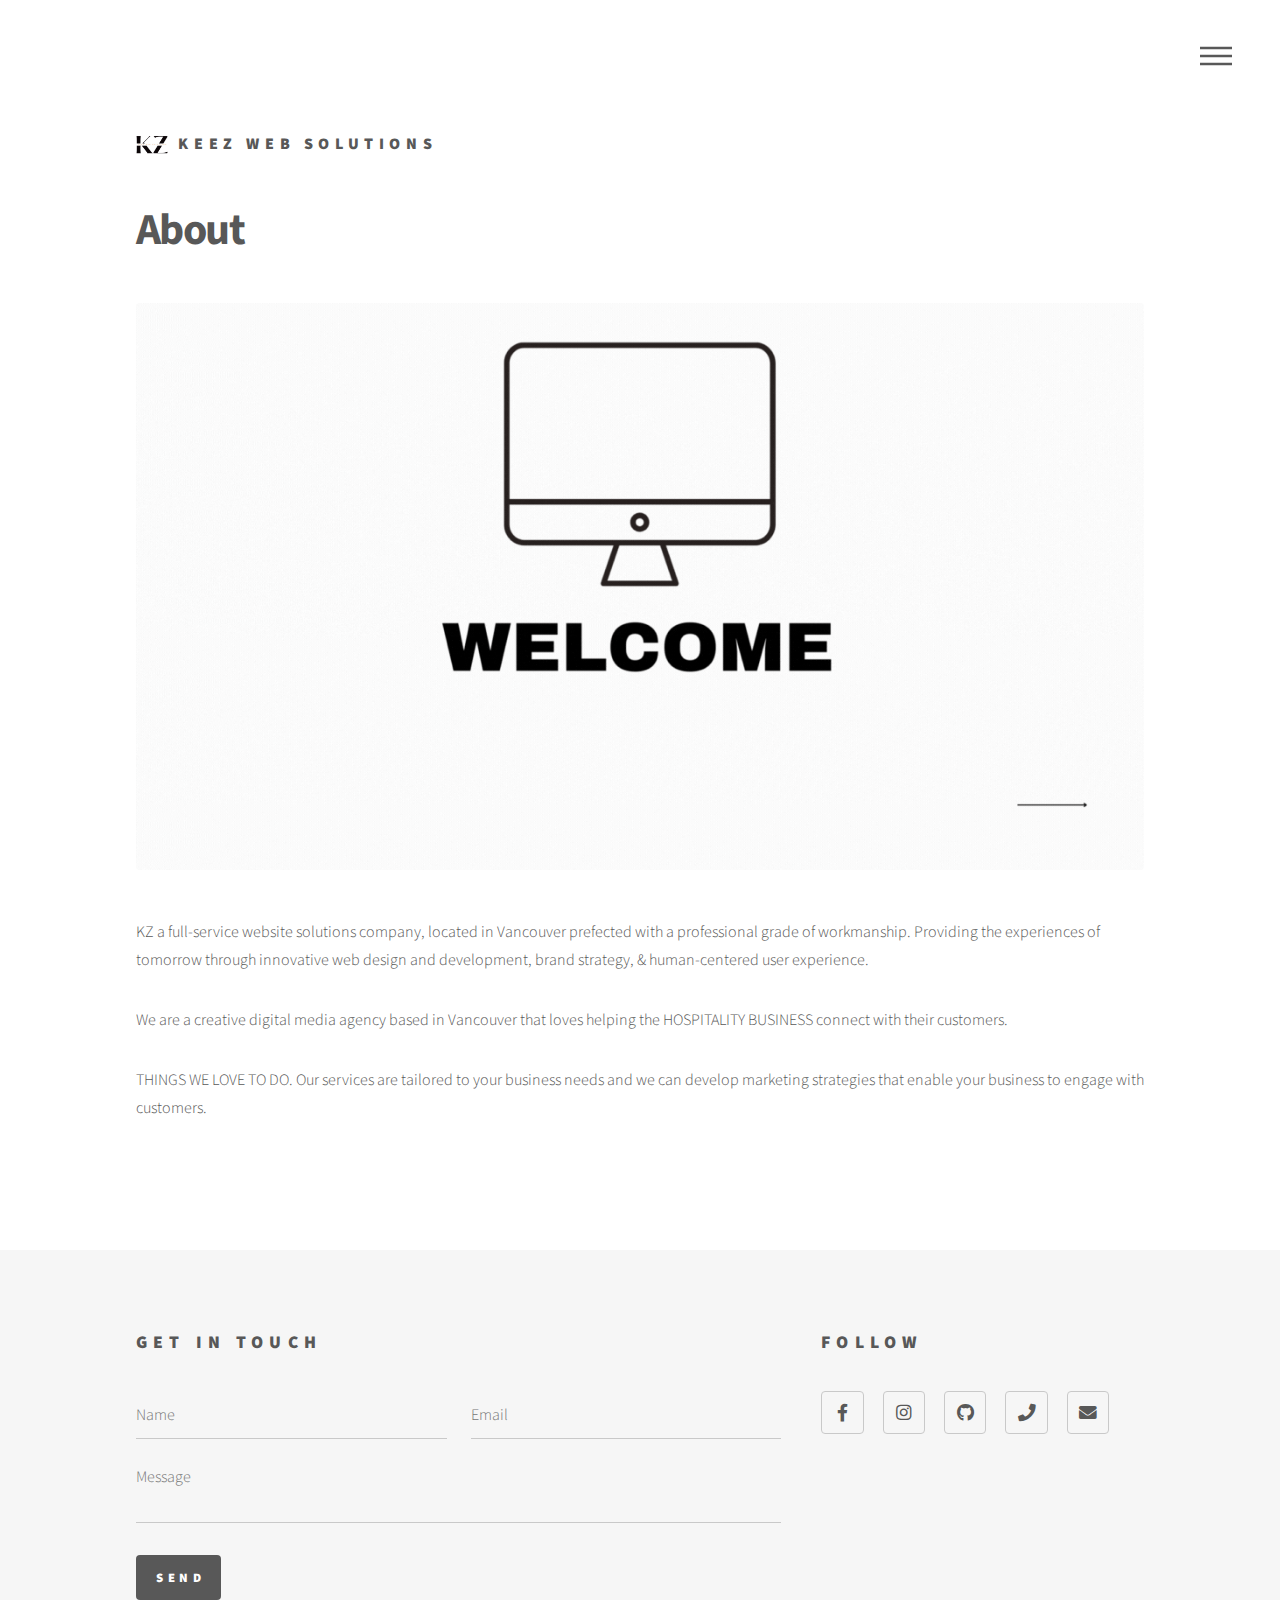
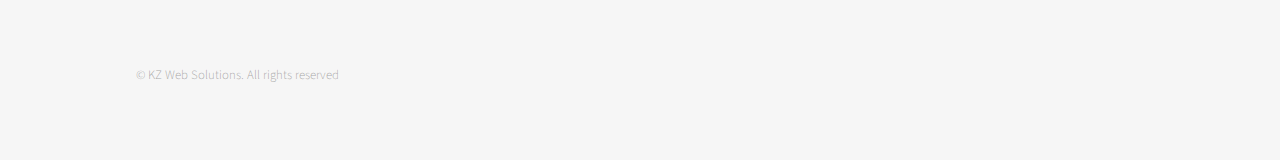
==== about.html @ 6b9900cf "Add files via upload" ====
<!DOCTYPE HTML>

<html>
	<head>
		<title>Keez Web Solutions - Design - Development - Deployment</title>
		<meta charset="utf-8" />
		<meta name="viewport" content="width=device-width, initial-scale=1, user-scalable=no" />
		<link rel="stylesheet" href="assets/css/main.css" />
		<noscript><link rel="stylesheet" href="assets/css/noscript.css" /></noscript>
	</head>
	<body class="is-preload">
		<!-- Wrapper -->
			<div id="wrapper">

				<!-- Header -->
					<header id="header">
						<div class="inner">

							<!-- Logo -->
								<a href="index.html" class="logo">
									<span class="symbol"><img src="images/KZ.jpg" alt="" /></span><span class="title">Keez Web Solutions</span>
								</a>

							<!-- Nav -->
								<nav>
									<ul>
										<li><a href="#menu">Menu</a></li>
									</ul>
								</nav>

						</div>
					</header>

				<!-- Menu -->
					<nav id="menu">
						<h2>Menu</h2>
						<ul>
							<li><a href="index.html">Home</a></li>
							<li><a href="about.html">About</a></li>
							<li><a href="index.html#clients">Clients</a></li>
							<li><a href="index.html#contact">Contact</a></li>

						</ul>
					</nav>

				<!-- Main -->
					<div id="main">
						<div class="inner">
							<h1>About</h1>
							<span class="image main"><img src="images/TRANSFORM BRANDS THROUGH INSPIRATION . (4).gif" alt="" /></span>
							<p>KZ a full-service website solutions company, located in Vancouver prefected with a professional grade of workmanship. Providing the experiences of tomorrow through innovative web design and development, brand strategy, & human-centered user experience.</p>
							<p>We are a creative digital media agency
								based in Vancouver that loves helping the
								HOSPITALITY BUSINESS connect with their 
								customers.</p>
							<p>THINGS WE LOVE TO DO.
								Our services are tailored to your
								 business needs and we can develop
								 marketing strategies that enable your
								 business to engage with customers.</p>
						</div>
					</div>

				<!-- Footer -->
				<footer id="footer">
					<div class="inner" id="contact">
						<section>
							<h2>Get in touch</h2>
							<form method="post" action="https://docs.google.com/forms/u/0/d/e/1FAIpQLSeopveMSVhzy7ikn6AeLQ-okFut-b_gYW0kbcV8LjBnE6NpBA/formResponse">
								<div class="fields">
									<div class="field half">
										<input type="text" name="entry.2005620554" id="name" placeholder="Name" />
									</div>
									<div class="field half">
										<input type="email" name="entry.1045781291" id="email" placeholder="Email" />
									</div>
									<div class="field">
										<textarea name="entry.839337160" id="message" placeholder="Message"></textarea>
									</div>
								</div>
								<ul class="actions">
									<li><input type="submit" value="Send" class="primary" /></li>
								</ul>
							</form>
						</section>
						<section>
							<h2>Follow</h2>
							<ul class="icons">
								<li><a href="https://www.facebook.com/people/Sukh-Grewal/pfbid0L5yATkcYiF75KtztSZtJvfvnkN5ciU9rD6gm52zHw4rJ2NCRoNp11KwpKLNY6TT6l/" class="icon brands style2 fa-facebook-f"><span class="label">Facebook</span></a></li>
								<li><a href="https://www.instagram.com/keezwebdev/" class="icon brands style2 fa-instagram"><span class="label">Instagram</span></a></li>
								<li><a href="https://github.com/sukhraj123" class="icon brands style2 fa-github"><span class="label">GitHub</span></a></li>
								<li><a href="tel:6044454042" class="icon solid style2 fa-phone"><span class="label">Phone</span></a></li>
								<li><a href="mailto:nolimit.grewal@gmail.com" class="icon solid style2 fa-envelope"><span class="label">Email</span></a></li>
							</ul>
						</section>
						<ul class="copyright">
							<li>&copy; KZ Web Solutions. All rights reserved</li>
						</ul>
					</div>
				</footer>

			</div>

		<!-- Scripts -->
			<script src="assets/js/jquery.min.js"></script>
			<script src="assets/js/browser.min.js"></script>
			<script src="assets/js/breakpoints.min.js"></script>
			<script src="assets/js/util.js"></script>
			<script src="assets/js/main.js"></script>

	</body>
</html>
---- assets/css/main.css ----
@import url(fontawesome-all.min.css);
@import url("https://fonts.googleapis.com/css?family=Source+Sans+Pro:300,700,900");

/*
	Phantom by HTML5 UP
	html5up.net | @ajlkn
	Free for personal and commercial use under the CCA 3.0 license (html5up.net/license)
*/

html, body, div, span, applet, object,
iframe, h1, h2, h3, h4, h5, h6, p, blockquote,
pre, a, abbr, acronym, address, big, cite,
code, del, dfn, em, img, ins, kbd, q, s, samp,
small, strike, strong, sub, sup, tt, var, b,
u, i, center, dl, dt, dd, ol, ul, li, fieldset,
form, label, legend, table, caption, tbody,
tfoot, thead, tr, th, td, article, aside,
canvas, details, embed, figure, figcaption,
footer, header, hgroup, menu, nav, output, ruby,
section, summary, time, mark, audio, video {
	margin: 0;
	padding: 0;
	border: 0;
	font-size: 100%;
	font: inherit;
	vertical-align: baseline;}

article, aside, details, figcaption, figure,
footer, header, hgroup, menu, nav, section {
	display: block;}

body {
	line-height: 1;
}

ol, ul {
	list-style: none;
}

blockquote, q {
	quotes: none;
}

	blockquote:before, blockquote:after, q:before, q:after {
		content: '';
		content: none;
	}

table {
	border-collapse: collapse;
	border-spacing: 0;
}

body {
	-webkit-text-size-adjust: none;
}

mark {
	background-color: transparent;
	color: inherit;
}

input::-moz-focus-inner {
	border: 0;
	padding: 0;
}

input, select, textarea {
	-moz-appearance: none;
	-webkit-appearance: none;
	-ms-appearance: none;
	appearance: none;
}

/* Basic */

	@-ms-viewport {
		width: device-width;
	}

	body {
		-ms-overflow-style: scrollbar;
	}

	@media screen and (max-width: 480px) {

		html, body {
			min-width: 320px;
		}

	}

	html {
		box-sizing: border-box;
	}

	*, *:before, *:after {
		box-sizing: inherit;
	}

	body {
		background: #ffffff;
	}

		body.is-preload *, body.is-preload *:before, body.is-preload *:after {
			-moz-animation: none !important;
			-webkit-animation: none !important;
			-ms-animation: none !important;
			animation: none !important;
			-moz-transition: none !important;
			-webkit-transition: none !important;
			-ms-transition: none !important;
			transition: none !important;
		}

/* Type */

	body, input, select, textarea {
		color: #585858;
		font-family: "Source Sans Pro", Helvetica, sans-serif;
		font-size: 16pt;
		font-weight: 300;
		line-height: 1.75;
	}

		@media screen and (max-width: 1680px) {

			body, input, select, textarea {
				font-size: 14pt;
			}

		}

		@media screen and (max-width: 1280px) {

			body, input, select, textarea {
				font-size: 12pt;
			}

		}

	a {
		-moz-transition: border-bottom-color 0.2s ease, color 0.2s ease;
		-webkit-transition: border-bottom-color 0.2s ease, color 0.2s ease;
		-ms-transition: border-bottom-color 0.2s ease, color 0.2s ease;
		transition: border-bottom-color 0.2s ease, color 0.2s ease;
		text-decoration: none;
		color: #585858;
		border-bottom: dotted 1px rgba(88, 88, 88, 0.5);
	}

		a:hover {
			border-bottom-color: transparent;
			color: #f2849e !important;
		}

	strong, b {
		font-weight: 900;
	}

	em, i {
		font-style: italic;
	}

	p {
		margin: 0 0 2em 0;
	}

	h1 {
		font-size: 2.75em;
		font-weight: 700;
		line-height: 1.3;
		margin: 0 0 1em 0;
		letter-spacing: -0.035em;
	}

		h1 a {
			color: inherit;
		}

		@media screen and (max-width: 736px) {

			h1 {
				font-size: 2em;
				margin: 0 0 1em 0;
			}

		}

		@media screen and (max-width: 360px) {

			h1 {
				font-size: 1.75em;
			}

		}

	h2, h3, h4, h5, h6 {
		font-weight: 900;
		line-height: 1.5;
		margin: 0 0 2em 0;
		text-transform: uppercase;
		letter-spacing: 0.35em;
	}

		h2 a, h3 a, h4 a, h5 a, h6 a {
			color: inherit;
		}

	h2 {
		font-size: 1.1em;
	}

	h3 {
		font-size: 1em;
	}

	h4 {
		font-size: 0.8em;
	}

	h5 {
		font-size: 0.8em;
	}

	h6 {
		font-size: 0.8em;
	}

	@media screen and (max-width: 980px) {

		h1 br, h2 br, h3 br, h4 br, h5 br, h6 br {
			display: none;
		}

	}

	@media screen and (max-width: 736px) {

		h2 {
			font-size: 1em;
		}

		h3 {
			font-size: 0.8em;
		}

	}

	sub {
		font-size: 0.8em;
		position: relative;
		top: 0.5em;
	}

	sup {
		font-size: 0.8em;
		position: relative;
		top: -0.5em;
	}

	blockquote {
		border-left: solid 4px #c9c9c9;
		font-style: italic;
		margin: 0 0 2em 0;
		padding: 0.5em 0 0.5em 2em;
	}

	code {
		background: rgba(144, 144, 144, 0.075);
		border-radius: 4px;
		border: solid 1px #c9c9c9;
		font-family: "Courier New", monospace;
		font-size: 0.9em;
		margin: 0 0.25em;
		padding: 0.25em 0.65em;
	}

	pre {
		-webkit-overflow-scrolling: touch;
		font-family: "Courier New", monospace;
		font-size: 0.9em;
		margin: 0 0 2em 0;
	}

		pre code {
			display: block;
			line-height: 1.75;
			padding: 1em 1.5em;
			overflow-x: auto;
		}

	hr {
		border: 0;
		border-bottom: solid 1px #c9c9c9;
		margin: 2em 0;
	}

		hr.major {
			margin: 3em 0;
		}

	.align-left {
		text-align: left;
	}

	.align-center {
		text-align: center;
	}

	.align-right {
		text-align: right;
	}

/* Row */

	.row {
		display: flex;
		flex-wrap: wrap;
		box-sizing: border-box;
		align-items: stretch;
	}

		.row > * {
			box-sizing: border-box;
		}

		.row.gtr-uniform > * > :last-child {
			margin-bottom: 0;
		}

		.row.aln-left {
			justify-content: flex-start;
		}

		.row.aln-center {
			justify-content: center;
		}

		.row.aln-right {
			justify-content: flex-end;
		}

		.row.aln-top {
			align-items: flex-start;
		}

		.row.aln-middle {
			align-items: center;
		}

		.row.aln-bottom {
			align-items: flex-end;
		}

		.row > .imp {
			order: -1;
		}

		.row > .col-1 {
			width: 8.33333%;
		}

		.row > .off-1 {
			margin-left: 8.33333%;
		}

		.row > .col-2 {
			width: 16.66667%;
		}

		.row > .off-2 {
			margin-left: 16.66667%;
		}

		.row > .col-3 {
			width: 25%;
		}

		.row > .off-3 {
			margin-left: 25%;
		}

		.row > .col-4 {
			width: 33.33333%;
		}

		.row > .off-4 {
			margin-left: 33.33333%;
		}

		.row > .col-5 {
			width: 41.66667%;
		}

		.row > .off-5 {
			margin-left: 41.66667%;
		}

		.row > .col-6 {
			width: 50%;
		}

		.row > .off-6 {
			margin-left: 50%;
		}

		.row > .col-7 {
			width: 58.33333%;
		}

		.row > .off-7 {
			margin-left: 58.33333%;
		}

		.row > .col-8 {
			width: 66.66667%;
		}

		.row > .off-8 {
			margin-left: 66.66667%;
		}

		.row > .col-9 {
			width: 75%;
		}

		.row > .off-9 {
			margin-left: 75%;
		}

		.row > .col-10 {
			width: 83.33333%;
		}

		.row > .off-10 {
			margin-left: 83.33333%;
		}

		.row > .col-11 {
			width: 91.66667%;
		}

		.row > .off-11 {
			margin-left: 91.66667%;
		}

		.row > .col-12 {
			width: 100%;
		}

		.row > .off-12 {
			margin-left: 100%;
		}

		.row.gtr-0 {
			margin-top: 0;
			margin-left: 0em;
		}

			.row.gtr-0 > * {
				padding: 0 0 0 0em;
			}

			.row.gtr-0.gtr-uniform {
				margin-top: 0em;
			}

				.row.gtr-0.gtr-uniform > * {
					padding-top: 0em;
				}

		.row.gtr-25 {
			margin-top: 0;
			margin-left: -0.5em;
		}

			.row.gtr-25 > * {
				padding: 0 0 0 0.5em;
			}

			.row.gtr-25.gtr-uniform {
				margin-top: -0.5em;
			}

				.row.gtr-25.gtr-uniform > * {
					padding-top: 0.5em;
				}

		.row.gtr-50 {
			margin-top: 0;
			margin-left: -1em;
		}

			.row.gtr-50 > * {
				padding: 0 0 0 1em;
			}

			.row.gtr-50.gtr-uniform {
				margin-top: -1em;
			}

				.row.gtr-50.gtr-uniform > * {
					padding-top: 1em;
				}

		.row {
			margin-top: 0;
			margin-left: -2em;
		}

			.row > * {
				padding: 0 0 0 2em;
			}

			.row.gtr-uniform {
				margin-top: -2em;
			}

				.row.gtr-uniform > * {
					padding-top: 2em;
				}

		.row.gtr-150 {
			margin-top: 0;
			margin-left: -3em;
		}

			.row.gtr-150 > * {
				padding: 0 0 0 3em;
			}

			.row.gtr-150.gtr-uniform {
				margin-top: -3em;
			}

				.row.gtr-150.gtr-uniform > * {
					padding-top: 3em;
				}

		.row.gtr-200 {
			margin-top: 0;
			margin-left: -4em;
		}

			.row.gtr-200 > * {
				padding: 0 0 0 4em;
			}

			.row.gtr-200.gtr-uniform {
				margin-top: -4em;
			}

				.row.gtr-200.gtr-uniform > * {
					padding-top: 4em;
				}

		@media screen and (max-width: 1680px) {

			.row {
				display: flex;
				flex-wrap: wrap;
				box-sizing: border-box;
				align-items: stretch;
			}

				.row > * {
					box-sizing: border-box;
				}

				.row.gtr-uniform > * > :last-child {
					margin-bottom: 0;
				}

				.row.aln-left {
					justify-content: flex-start;
				}

				.row.aln-center {
					justify-content: center;
				}

				.row.aln-right {
					justify-content: flex-end;
				}

				.row.aln-top {
					align-items: flex-start;
				}

				.row.aln-middle {
					align-items: center;
				}

				.row.aln-bottom {
					align-items: flex-end;
				}

				.row > .imp-xlarge {
					order: -1;
				}

				.row > .col-1-xlarge {
					width: 8.33333%;
				}

				.row > .off-1-xlarge {
					margin-left: 8.33333%;
				}

				.row > .col-2-xlarge {
					width: 16.66667%;
				}

				.row > .off-2-xlarge {
					margin-left: 16.66667%;
				}

				.row > .col-3-xlarge {
					width: 25%;
				}

				.row > .off-3-xlarge {
					margin-left: 25%;
				}

				.row > .col-4-xlarge {
					width: 33.33333%;
				}

				.row > .off-4-xlarge {
					margin-left: 33.33333%;
				}

				.row > .col-5-xlarge {
					width: 41.66667%;
				}

				.row > .off-5-xlarge {
					margin-left: 41.66667%;
				}

				.row > .col-6-xlarge {
					width: 50%;
				}

				.row > .off-6-xlarge {
					margin-left: 50%;
				}

				.row > .col-7-xlarge {
					width: 58.33333%;
				}

				.row > .off-7-xlarge {
					margin-left: 58.33333%;
				}

				.row > .col-8-xlarge {
					width: 66.66667%;
				}

				.row > .off-8-xlarge {
					margin-left: 66.66667%;
				}

				.row > .col-9-xlarge {
					width: 75%;
				}

				.row > .off-9-xlarge {
					margin-left: 75%;
				}

				.row > .col-10-xlarge {
					width: 83.33333%;
				}

				.row > .off-10-xlarge {
					margin-left: 83.33333%;
				}

				.row > .col-11-xlarge {
					width: 91.66667%;
				}

				.row > .off-11-xlarge {
					margin-left: 91.66667%;
				}

				.row > .col-12-xlarge {
					width: 100%;
				}

				.row > .off-12-xlarge {
					margin-left: 100%;
				}

				.row.gtr-0 {
					margin-top: 0;
					margin-left: 0em;
				}

					.row.gtr-0 > * {
						padding: 0 0 0 0em;
					}

					.row.gtr-0.gtr-uniform {
						margin-top: 0em;
					}

						.row.gtr-0.gtr-uniform > * {
							padding-top: 0em;
						}

				.row.gtr-25 {
					margin-top: 0;
					margin-left: -0.5em;
				}

					.row.gtr-25 > * {
						padding: 0 0 0 0.5em;
					}

					.row.gtr-25.gtr-uniform {
						margin-top: -0.5em;
					}

						.row.gtr-25.gtr-uniform > * {
							padding-top: 0.5em;
						}

				.row.gtr-50 {
					margin-top: 0;
					margin-left: -1em;
				}

					.row.gtr-50 > * {
						padding: 0 0 0 1em;
					}

					.row.gtr-50.gtr-uniform {
						margin-top: -1em;
					}

						.row.gtr-50.gtr-uniform > * {
							padding-top: 1em;
						}

				.row {
					margin-top: 0;
					margin-left: -2em;
				}

					.row > * {
						padding: 0 0 0 2em;
					}

					.row.gtr-uniform {
						margin-top: -2em;
					}

						.row.gtr-uniform > * {
							padding-top: 2em;
						}

				.row.gtr-150 {
					margin-top: 0;
					margin-left: -3em;
				}

					.row.gtr-150 > * {
						padding: 0 0 0 3em;
					}

					.row.gtr-150.gtr-uniform {
						margin-top: -3em;
					}

						.row.gtr-150.gtr-uniform > * {
							padding-top: 3em;
						}

				.row.gtr-200 {
					margin-top: 0;
					margin-left: -4em;
				}

					.row.gtr-200 > * {
						padding: 0 0 0 4em;
					}

					.row.gtr-200.gtr-uniform {
						margin-top: -4em;
					}

						.row.gtr-200.gtr-uniform > * {
							padding-top: 4em;
						}

		}

		@media screen and (max-width: 1280px) {

			.row {
				display: flex;
				flex-wrap: wrap;
				box-sizing: border-box;
				align-items: stretch;
			}

				.row > * {
					box-sizing: border-box;
				}

				.row.gtr-uniform > * > :last-child {
					margin-bottom: 0;
				}

				.row.aln-left {
					justify-content: flex-start;
				}

				.row.aln-center {
					justify-content: center;
				}

				.row.aln-right {
					justify-content: flex-end;
				}

				.row.aln-top {
					align-items: flex-start;
				}

				.row.aln-middle {
					align-items: center;
				}

				.row.aln-bottom {
					align-items: flex-end;
				}

				.row > .imp-large {
					order: -1;
				}

				.row > .col-1-large {
					width: 8.33333%;
				}

				.row > .off-1-large {
					margin-left: 8.33333%;
				}

				.row > .col-2-large {
					width: 16.66667%;
				}

				.row > .off-2-large {
					margin-left: 16.66667%;
				}

				.row > .col-3-large {
					width: 25%;
				}

				.row > .off-3-large {
					margin-left: 25%;
				}

				.row > .col-4-large {
					width: 33.33333%;
				}

				.row > .off-4-large {
					margin-left: 33.33333%;
				}

				.row > .col-5-large {
					width: 41.66667%;
				}

				.row > .off-5-large {
					margin-left: 41.66667%;
				}

				.row > .col-6-large {
					width: 50%;
				}

				.row > .off-6-large {
					margin-left: 50%;
				}

				.row > .col-7-large {
					width: 58.33333%;
				}

				.row > .off-7-large {
					margin-left: 58.33333%;
				}

				.row > .col-8-large {
					width: 66.66667%;
				}

				.row > .off-8-large {
					margin-left: 66.66667%;
				}

				.row > .col-9-large {
					width: 75%;
				}

				.row > .off-9-large {
					margin-left: 75%;
				}

				.row > .col-10-large {
					width: 83.33333%;
				}

				.row > .off-10-large {
					margin-left: 83.33333%;
				}

				.row > .col-11-large {
					width: 91.66667%;
				}

				.row > .off-11-large {
					margin-left: 91.66667%;
				}

				.row > .col-12-large {
					width: 100%;
				}

				.row > .off-12-large {
					margin-left: 100%;
				}

				.row.gtr-0 {
					margin-top: 0;
					margin-left: 0em;
				}

					.row.gtr-0 > * {
						padding: 0 0 0 0em;
					}

					.row.gtr-0.gtr-uniform {
						margin-top: 0em;
					}

						.row.gtr-0.gtr-uniform > * {
							padding-top: 0em;
						}

				.row.gtr-25 {
					margin-top: 0;
					margin-left: -0.5em;
				}

					.row.gtr-25 > * {
						padding: 0 0 0 0.5em;
					}

					.row.gtr-25.gtr-uniform {
						margin-top: -0.5em;
					}

						.row.gtr-25.gtr-uniform > * {
							padding-top: 0.5em;
						}

				.row.gtr-50 {
					margin-top: 0;
					margin-left: -1em;
				}

					.row.gtr-50 > * {
						padding: 0 0 0 1em;
					}

					.row.gtr-50.gtr-uniform {
						margin-top: -1em;
					}

						.row.gtr-50.gtr-uniform > * {
							padding-top: 1em;
						}

				.row {
					margin-top: 0;
					margin-left: -2em;
				}

					.row > * {
						padding: 0 0 0 2em;
					}

					.row.gtr-uniform {
						margin-top: -2em;
					}

						.row.gtr-uniform > * {
							padding-top: 2em;
						}

				.row.gtr-150 {
					margin-top: 0;
					margin-left: -3em;
				}

					.row.gtr-150 > * {
						padding: 0 0 0 3em;
					}

					.row.gtr-150.gtr-uniform {
						margin-top: -3em;
					}

						.row.gtr-150.gtr-uniform > * {
							padding-top: 3em;
						}

				.row.gtr-200 {
					margin-top: 0;
					margin-left: -4em;
				}

					.row.gtr-200 > * {
						padding: 0 0 0 4em;
					}

					.row.gtr-200.gtr-uniform {
						margin-top: -4em;
					}

						.row.gtr-200.gtr-uniform > * {
							padding-top: 4em;
						}

		}

		@media screen and (max-width: 980px) {

			.row {
				display: flex;
				flex-wrap: wrap;
				box-sizing: border-box;
				align-items: stretch;
			}

				.row > * {
					box-sizing: border-box;
				}

				.row.gtr-uniform > * > :last-child {
					margin-bottom: 0;
				}

				.row.aln-left {
					justify-content: flex-start;
				}

				.row.aln-center {
					justify-content: center;
				}

				.row.aln-right {
					justify-content: flex-end;
				}

				.row.aln-top {
					align-items: flex-start;
				}

				.row.aln-middle {
					align-items: center;
				}

				.row.aln-bottom {
					align-items: flex-end;
				}

				.row > .imp-medium {
					order: -1;
				}

				.row > .col-1-medium {
					width: 8.33333%;
				}

				.row > .off-1-medium {
					margin-left: 8.33333%;
				}

				.row > .col-2-medium {
					width: 16.66667%;
				}

				.row > .off-2-medium {
					margin-left: 16.66667%;
				}

				.row > .col-3-medium {
					width: 25%;
				}

				.row > .off-3-medium {
					margin-left: 25%;
				}

				.row > .col-4-medium {
					width: 33.33333%;
				}

				.row > .off-4-medium {
					margin-left: 33.33333%;
				}

				.row > .col-5-medium {
					width: 41.66667%;
				}

				.row > .off-5-medium {
					margin-left: 41.66667%;
				}

				.row > .col-6-medium {
					width: 50%;
				}

				.row > .off-6-medium {
					margin-left: 50%;
				}

				.row > .col-7-medium {
					width: 58.33333%;
				}

				.row > .off-7-medium {
					margin-left: 58.33333%;
				}

				.row > .col-8-medium {
					width: 66.66667%;
				}

				.row > .off-8-medium {
					margin-left: 66.66667%;
				}

				.row > .col-9-medium {
					width: 75%;
				}

				.row > .off-9-medium {
					margin-left: 75%;
				}

				.row > .col-10-medium {
					width: 83.33333%;
				}

				.row > .off-10-medium {
					margin-left: 83.33333%;
				}

				.row > .col-11-medium {
					width: 91.66667%;
				}

				.row > .off-11-medium {
					margin-left: 91.66667%;
				}

				.row > .col-12-medium {
					width: 100%;
				}

				.row > .off-12-medium {
					margin-left: 100%;
				}

				.row.gtr-0 {
					margin-top: 0;
					margin-left: 0em;
				}

					.row.gtr-0 > * {
						padding: 0 0 0 0em;
					}

					.row.gtr-0.gtr-uniform {
						margin-top: 0em;
					}

						.row.gtr-0.gtr-uniform > * {
							padding-top: 0em;
						}

				.row.gtr-25 {
					margin-top: 0;
					margin-left: -0.375em;
				}

					.row.gtr-25 > * {
						padding: 0 0 0 0.375em;
					}

					.row.gtr-25.gtr-uniform {
						margin-top: -0.375em;
					}

						.row.gtr-25.gtr-uniform > * {
							padding-top: 0.375em;
						}

				.row.gtr-50 {
					margin-top: 0;
					margin-left: -0.75em;
				}

					.row.gtr-50 > * {
						padding: 0 0 0 0.75em;
					}

					.row.gtr-50.gtr-uniform {
						margin-top: -0.75em;
					}

						.row.gtr-50.gtr-uniform > * {
							padding-top: 0.75em;
						}

				.row {
					margin-top: 0;
					margin-left: -1.5em;
				}

					.row > * {
						padding: 0 0 0 1.5em;
					}

					.row.gtr-uniform {
						margin-top: -1.5em;
					}

						.row.gtr-uniform > * {
							padding-top: 1.5em;
						}

				.row.gtr-150 {
					margin-top: 0;
					margin-left: -2.25em;
				}

					.row.gtr-150 > * {
						padding: 0 0 0 2.25em;
					}

					.row.gtr-150.gtr-uniform {
						margin-top: -2.25em;
					}

						.row.gtr-150.gtr-uniform > * {
							padding-top: 2.25em;
						}

				.row.gtr-200 {
					margin-top: 0;
					margin-left: -3em;
				}

					.row.gtr-200 > * {
						padding: 0 0 0 3em;
					}

					.row.gtr-200.gtr-uniform {
						margin-top: -3em;
					}

						.row.gtr-200.gtr-uniform > * {
							padding-top: 3em;
						}

		}

		@media screen and (max-width: 736px) {

			.row {
				display: flex;
				flex-wrap: wrap;
				box-sizing: border-box;
				align-items: stretch;
			}

				.row > * {
					box-sizing: border-box;
				}

				.row.gtr-uniform > * > :last-child {
					margin-bottom: 0;
				}

				.row.aln-left {
					justify-content: flex-start;
				}

				.row.aln-center {
					justify-content: center;
				}

				.row.aln-right {
					justify-content: flex-end;
				}

				.row.aln-top {
					align-items: flex-start;
				}

				.row.aln-middle {
					align-items: center;
				}

				.row.aln-bottom {
					align-items: flex-end;
				}

				.row > .imp-small {
					order: -1;
				}

				.row > .col-1-small {
					width: 8.33333%;
				}

				.row > .off-1-small {
					margin-left: 8.33333%;
				}

				.row > .col-2-small {
					width: 16.66667%;
				}

				.row > .off-2-small {
					margin-left: 16.66667%;
				}

				.row > .col-3-small {
					width: 25%;
				}

				.row > .off-3-small {
					margin-left: 25%;
				}

				.row > .col-4-small {
					width: 33.33333%;
				}

				.row > .off-4-small {
					margin-left: 33.33333%;
				}

				.row > .col-5-small {
					width: 41.66667%;
				}

				.row > .off-5-small {
					margin-left: 41.66667%;
				}

				.row > .col-6-small {
					width: 50%;
				}

				.row > .off-6-small {
					margin-left: 50%;
				}

				.row > .col-7-small {
					width: 58.33333%;
				}

				.row > .off-7-small {
					margin-left: 58.33333%;
				}

				.row > .col-8-small {
					width: 66.66667%;
				}

				.row > .off-8-small {
					margin-left: 66.66667%;
				}

				.row > .col-9-small {
					width: 75%;
				}

				.row > .off-9-small {
					margin-left: 75%;
				}

				.row > .col-10-small {
					width: 83.33333%;
				}

				.row > .off-10-small {
					margin-left: 83.33333%;
				}

				.row > .col-11-small {
					width: 91.66667%;
				}

				.row > .off-11-small {
					margin-left: 91.66667%;
				}

				.row > .col-12-small {
					width: 100%;
				}

				.row > .off-12-small {
					margin-left: 100%;
				}

				.row.gtr-0 {
					margin-top: 0;
					margin-left: 0em;
				}

					.row.gtr-0 > * {
						padding: 0 0 0 0em;
					}

					.row.gtr-0.gtr-uniform {
						margin-top: 0em;
					}

						.row.gtr-0.gtr-uniform > * {
							padding-top: 0em;
						}

				.row.gtr-25 {
					margin-top: 0;
					margin-left: -0.25em;
				}

					.row.gtr-25 > * {
						padding: 0 0 0 0.25em;
					}

					.row.gtr-25.gtr-uniform {
						margin-top: -0.25em;
					}

						.row.gtr-25.gtr-uniform > * {
							padding-top: 0.25em;
						}

				.row.gtr-50 {
					margin-top: 0;
					margin-left: -0.5em;
				}

					.row.gtr-50 > * {
						padding: 0 0 0 0.5em;
					}

					.row.gtr-50.gtr-uniform {
						margin-top: -0.5em;
					}

						.row.gtr-50.gtr-uniform > * {
							padding-top: 0.5em;
						}

				.row {
					margin-top: 0;
					margin-left: -1em;
				}

					.row > * {
						padding: 0 0 0 1em;
					}

					.row.gtr-uniform {
						margin-top: -1em;
					}

						.row.gtr-uniform > * {
							padding-top: 1em;
						}

				.row.gtr-150 {
					margin-top: 0;
					margin-left: -1.5em;
				}

					.row.gtr-150 > * {
						padding: 0 0 0 1.5em;
					}

					.row.gtr-150.gtr-uniform {
						margin-top: -1.5em;
					}

						.row.gtr-150.gtr-uniform > * {
							padding-top: 1.5em;
						}

				.row.gtr-200 {
					margin-top: 0;
					margin-left: -2em;
				}

					.row.gtr-200 > * {
						padding: 0 0 0 2em;
					}

					.row.gtr-200.gtr-uniform {
						margin-top: -2em;
					}

						.row.gtr-200.gtr-uniform > * {
							padding-top: 2em;
						}

		}

		@media screen and (max-width: 480px) {

			.row {
				display: flex;
				flex-wrap: wrap;
				box-sizing: border-box;
				align-items: stretch;
			}

				.row > * {
					box-sizing: border-box;
				}

				.row.gtr-uniform > * > :last-child {
					margin-bottom: 0;
				}

				.row.aln-left {
					justify-content: flex-start;
				}

				.row.aln-center {
					justify-content: center;
				}

				.row.aln-right {
					justify-content: flex-end;
				}

				.row.aln-top {
					align-items: flex-start;
				}

				.row.aln-middle {
					align-items: center;
				}

				.row.aln-bottom {
					align-items: flex-end;
				}

				.row > .imp-xsmall {
					order: -1;
				}

				.row > .col-1-xsmall {
					width: 8.33333%;
				}

				.row > .off-1-xsmall {
					margin-left: 8.33333%;
				}

				.row > .col-2-xsmall {
					width: 16.66667%;
				}

				.row > .off-2-xsmall {
					margin-left: 16.66667%;
				}

				.row > .col-3-xsmall {
					width: 25%;
				}

				.row > .off-3-xsmall {
					margin-left: 25%;
				}

				.row > .col-4-xsmall {
					width: 33.33333%;
				}

				.row > .off-4-xsmall {
					margin-left: 33.33333%;
				}

				.row > .col-5-xsmall {
					width: 41.66667%;
				}

				.row > .off-5-xsmall {
					margin-left: 41.66667%;
				}

				.row > .col-6-xsmall {
					width: 50%;
				}

				.row > .off-6-xsmall {
					margin-left: 50%;
				}

				.row > .col-7-xsmall {
					width: 58.33333%;
				}

				.row > .off-7-xsmall {
					margin-left: 58.33333%;
				}

				.row > .col-8-xsmall {
					width: 66.66667%;
				}

				.row > .off-8-xsmall {
					margin-left: 66.66667%;
				}

				.row > .col-9-xsmall {
					width: 75%;
				}

				.row > .off-9-xsmall {
					margin-left: 75%;
				}

				.row > .col-10-xsmall {
					width: 83.33333%;
				}

				.row > .off-10-xsmall {
					margin-left: 83.33333%;
				}

				.row > .col-11-xsmall {
					width: 91.66667%;
				}

				.row > .off-11-xsmall {
					margin-left: 91.66667%;
				}

				.row > .col-12-xsmall {
					width: 100%;
				}

				.row > .off-12-xsmall {
					margin-left: 100%;
				}

				.row.gtr-0 {
					margin-top: 0;
					margin-left: 0em;
				}

					.row.gtr-0 > * {
						padding: 0 0 0 0em;
					}

					.row.gtr-0.gtr-uniform {
						margin-top: 0em;
					}

						.row.gtr-0.gtr-uniform > * {
							padding-top: 0em;
						}

				.row.gtr-25 {
					margin-top: 0;
					margin-left: -0.25em;
				}

					.row.gtr-25 > * {
						padding: 0 0 0 0.25em;
					}

					.row.gtr-25.gtr-uniform {
						margin-top: -0.25em;
					}

						.row.gtr-25.gtr-uniform > * {
							padding-top: 0.25em;
						}

				.row.gtr-50 {
					margin-top: 0;
					margin-left: -0.5em;
				}

					.row.gtr-50 > * {
						padding: 0 0 0 0.5em;
					}

					.row.gtr-50.gtr-uniform {
						margin-top: -0.5em;
					}

						.row.gtr-50.gtr-uniform > * {
							padding-top: 0.5em;
						}

				.row {
					margin-top: 0;
					margin-left: -1em;
				}

					.row > * {
						padding: 0 0 0 1em;
					}

					.row.gtr-uniform {
						margin-top: -1em;
					}

						.row.gtr-uniform > * {
							padding-top: 1em;
						}

				.row.gtr-150 {
					margin-top: 0;
					margin-left: -1.5em;
				}

					.row.gtr-150 > * {
						padding: 0 0 0 1.5em;
					}

					.row.gtr-150.gtr-uniform {
						margin-top: -1.5em;
					}

						.row.gtr-150.gtr-uniform > * {
							padding-top: 1.5em;
						}

				.row.gtr-200 {
					margin-top: 0;
					margin-left: -2em;
				}

					.row.gtr-200 > * {
						padding: 0 0 0 2em;
					}

					.row.gtr-200.gtr-uniform {
						margin-top: -2em;
					}

						.row.gtr-200.gtr-uniform > * {
							padding-top: 2em;
						}

		}

/* Section/Article */

	section.special, article.special {
		text-align: center;
	}

	header p {
		margin-top: -1em;
	}

	@media screen and (max-width: 736px) {

		header p {
			margin-top: 0;
		}

	}

/* Icon */

	.icon {
		text-decoration: none;
		border-bottom: none;
		position: relative;
	}

		.icon:before {
			-moz-osx-font-smoothing: grayscale;
			-webkit-font-smoothing: antialiased;
			display: inline-block;
			font-style: normal;
			font-variant: normal;
			text-rendering: auto;
			line-height: 1;
			text-transform: none !important;
			font-family: 'Font Awesome 5 Free';
			font-weight: 400;
		}

		.icon > .label {
			display: none;
		}

		.icon:before {
			line-height: inherit;
		}

		.icon.solid:before {
			font-weight: 900;
		}

		.icon.brands:before {
			font-family: 'Font Awesome 5 Brands';
		}

		.icon.style2 {
			-moz-transition: background-color 0.2s ease-in-out, color 0.2s ease-in-out, border-color 0.2s ease-in-out;
			-webkit-transition: background-color 0.2s ease-in-out, color 0.2s ease-in-out, border-color 0.2s ease-in-out;
			-ms-transition: background-color 0.2s ease-in-out, color 0.2s ease-in-out, border-color 0.2s ease-in-out;
			transition: background-color 0.2s ease-in-out, color 0.2s ease-in-out, border-color 0.2s ease-in-out;
			background-color: transparent;
			border: solid 1px #c9c9c9;
			border-radius: 4px;
			width: 2.65em;
			height: 2.65em;
			display: inline-block;
			text-align: center;
			line-height: 2.65em;
			color: inherit;
		}

			.icon.style2:before {
				font-size: 1.1em;
			}

			.icon.style2:hover {
				color: #f2849e;
				border-color: #f2849e;
			}

			.icon.style2:active {
				background-color: rgba(242, 132, 158, 0.1);
			}

/* List */

	ol {
		list-style: decimal;
		margin: 0 0 2em 0;
		padding-left: 1.25em;
	}

		ol li {
			padding-left: 0.25em;
		}

	ul {
		list-style: disc;
		margin: 0 0 2em 0;
		padding-left: 1em;
	}

		ul li {
			padding-left: 0.5em;
		}

		ul.alt {
			list-style: none;
			padding-left: 0;
		}

			ul.alt li {
				border-top: solid 1px #c9c9c9;
				padding: 0.5em 0;
			}

				ul.alt li:first-child {
					border-top: 0;
					padding-top: 0;
				}

	dl {
		margin: 0 0 2em 0;
	}

		dl dt {
			display: block;
			font-weight: 900;
			margin: 0 0 1em 0;
		}

		dl dd {
			margin-left: 2em;
		}

/* Actions */

	ul.actions {
		display: -moz-flex;
		display: -webkit-flex;
		display: -ms-flex;
		display: flex;
		cursor: default;
		list-style: none;
		margin-left: -1em;
		padding-left: 0;
	}

		ul.actions li {
			padding: 0 0 0 1em;
			vertical-align: middle;
		}

		ul.actions.special {
			-moz-justify-content: center;
			-webkit-justify-content: center;
			-ms-justify-content: center;
			justify-content: center;
			width: 100%;
			margin-left: 0;
		}

			ul.actions.special li:first-child {
				padding-left: 0;
			}

		ul.actions.stacked {
			-moz-flex-direction: column;
			-webkit-flex-direction: column;
			-ms-flex-direction: column;
			flex-direction: column;
			margin-left: 0;
		}

			ul.actions.stacked li {
				padding: 1.3em 0 0 0;
			}

				ul.actions.stacked li:first-child {
					padding-top: 0;
				}

		ul.actions.fit {
			width: calc(100% + 1em);
		}

			ul.actions.fit li {
				-moz-flex-grow: 1;
				-webkit-flex-grow: 1;
				-ms-flex-grow: 1;
				flex-grow: 1;
				-moz-flex-shrink: 1;
				-webkit-flex-shrink: 1;
				-ms-flex-shrink: 1;
				flex-shrink: 1;
				width: 100%;
			}

				ul.actions.fit li > * {
					width: 100%;
				}

			ul.actions.fit.stacked {
				width: 100%;
			}

		@media screen and (max-width: 480px) {

			ul.actions:not(.fixed) {
				-moz-flex-direction: column;
				-webkit-flex-direction: column;
				-ms-flex-direction: column;
				flex-direction: column;
				margin-left: 0;
				width: 100% !important;
			}

				ul.actions:not(.fixed) li {
					-moz-flex-grow: 1;
					-webkit-flex-grow: 1;
					-ms-flex-grow: 1;
					flex-grow: 1;
					-moz-flex-shrink: 1;
					-webkit-flex-shrink: 1;
					-ms-flex-shrink: 1;
					flex-shrink: 1;
					padding: 1em 0 0 0;
					text-align: center;
					width: 100%;
				}

					ul.actions:not(.fixed) li > * {
						width: 100%;
					}

					ul.actions:not(.fixed) li:first-child {
						padding-top: 0;
					}

					ul.actions:not(.fixed) li input[type="submit"],
					ul.actions:not(.fixed) li input[type="reset"],
					ul.actions:not(.fixed) li input[type="button"],
					ul.actions:not(.fixed) li button,
					ul.actions:not(.fixed) li .button {
						width: 100%;
					}

						ul.actions:not(.fixed) li input[type="submit"].icon:before,
						ul.actions:not(.fixed) li input[type="reset"].icon:before,
						ul.actions:not(.fixed) li input[type="button"].icon:before,
						ul.actions:not(.fixed) li button.icon:before,
						ul.actions:not(.fixed) li .button.icon:before {
							margin-left: -0.5rem;
						}

		}

/* Icons */

	ul.icons {
		cursor: default;
		list-style: none;
		padding-left: 0;
		margin: -1em 0 2em -1em;
	}

		ul.icons li {
			display: inline-block;
			padding: 1em 0 0 1em;
		}

/* Form */

	form {
		margin: 0 0 2em 0;
		overflow-x: hidden;
	}

		form > :last-child {
			margin-bottom: 0;
		}

		form > .fields {
			display: -moz-flex;
			display: -webkit-flex;
			display: -ms-flex;
			display: flex;
			-moz-flex-wrap: wrap;
			-webkit-flex-wrap: wrap;
			-ms-flex-wrap: wrap;
			flex-wrap: wrap;
			width: calc(100% + 3em);
			margin: -1.5em 0 2em -1.5em;
		}

			form > .fields > .field {
				-moz-flex-grow: 0;
				-webkit-flex-grow: 0;
				-ms-flex-grow: 0;
				flex-grow: 0;
				-moz-flex-shrink: 0;
				-webkit-flex-shrink: 0;
				-ms-flex-shrink: 0;
				flex-shrink: 0;
				padding: 1.5em 0 0 1.5em;
				width: calc(100% - 1.5em);
			}

				form > .fields > .field.half {
					width: calc(50% - 0.75em);
				}

				form > .fields > .field.third {
					width: calc(100%/3 - 0.5em);
				}

				form > .fields > .field.quarter {
					width: calc(25% - 0.375em);
				}

		@media screen and (max-width: 480px) {

			form > .fields {
				width: calc(100% + 3em);
				margin: -1.5em 0 2em -1.5em;
			}

				form > .fields > .field {
					padding: 1.5em 0 0 1.5em;
					width: calc(100% - 1.5em);
				}

					form > .fields > .field.half {
						width: calc(100% - 1.5em);
					}

					form > .fields > .field.third {
						width: calc(100% - 1.5em);
					}

					form > .fields > .field.quarter {
						width: calc(100% - 1.5em);
					}

		}

	label {
		display: block;
		font-size: 0.9em;
		font-weight: 900;
		margin: 0 0 1em 0;
	}

	input[type="text"],
	input[type="password"],
	input[type="email"],
	input[type="tel"],
	select,
	textarea {
		-moz-appearance: none;
		-webkit-appearance: none;
		-ms-appearance: none;
		appearance: none;
		background-color: transparent;
		border: none;
		border-radius: 0;
		border-bottom: solid 1px #c9c9c9;
		color: inherit;
		display: block;
		outline: 0;
		padding: 0;
		text-decoration: none;
		width: 100%;
	}

		input[type="text"]:invalid,
		input[type="password"]:invalid,
		input[type="email"]:invalid,
		input[type="tel"]:invalid,
		select:invalid,
		textarea:invalid {
			box-shadow: none;
		}

		input[type="text"]:focus,
		input[type="password"]:focus,
		input[type="email"]:focus,
		input[type="tel"]:focus,
		select:focus,
		textarea:focus {
			border-bottom-color: #f2849e;
			box-shadow: inset 0 -1px 0 0 #f2849e;
		}

	select {
		background-image: url("data:image/svg+xml;charset=utf8,%3Csvg xmlns='http://www.w3.org/2000/svg' width='40' height='40' preserveAspectRatio='none' viewBox='0 0 40 40'%3E%3Cpath d='M9.4,12.3l10.4,10.4l10.4-10.4c0.2-0.2,0.5-0.4,0.9-0.4c0.3,0,0.6,0.1,0.9,0.4l3.3,3.3c0.2,0.2,0.4,0.5,0.4,0.9 c0,0.4-0.1,0.6-0.4,0.9L20.7,31.9c-0.2,0.2-0.5,0.4-0.9,0.4c-0.3,0-0.6-0.1-0.9-0.4L4.3,17.3c-0.2-0.2-0.4-0.5-0.4-0.9 c0-0.4,0.1-0.6,0.4-0.9l3.3-3.3c0.2-0.2,0.5-0.4,0.9-0.4S9.1,12.1,9.4,12.3z' fill='%23c9c9c9' /%3E%3C/svg%3E");
		background-size: 1.25rem;
		background-repeat: no-repeat;
		background-position: calc(100% - 1rem) center;
		height: 3em;
		padding-right: 3em;
		text-overflow: ellipsis;
	}

		select option {
			background: #ffffff;
		}

		select:focus::-ms-value {
			background-color: transparent;
		}

		select::-ms-expand {
			display: none;
		}

	input[type="text"],
	input[type="password"],
	input[type="email"],
	select {
		height: 3em;
	}

	textarea {
		padding: 0;
		min-height: 3.75em;
	}

	input[type="checkbox"],
	input[type="radio"] {
		-moz-appearance: none;
		-webkit-appearance: none;
		-ms-appearance: none;
		appearance: none;
		display: block;
		float: left;
		margin-right: -2em;
		opacity: 0;
		width: 1em;
		z-index: -1;
	}

		input[type="checkbox"] + label,
		input[type="radio"] + label {
			text-decoration: none;
			color: #585858;
			cursor: pointer;
			display: inline-block;
			font-size: 1em;
			font-weight: 300;
			padding-left: 2.55em;
			padding-right: 0.75em;
			position: relative;
		}

			input[type="checkbox"] + label:before,
			input[type="radio"] + label:before {
				-moz-osx-font-smoothing: grayscale;
				-webkit-font-smoothing: antialiased;
				display: inline-block;
				font-style: normal;
				font-variant: normal;
				text-rendering: auto;
				line-height: 1;
				text-transform: none !important;
				font-family: 'Font Awesome 5 Free';
				font-weight: 900;
			}

			input[type="checkbox"] + label:before,
			input[type="radio"] + label:before {
				border-radius: 4px;
				border: solid 1px #c9c9c9;
				content: '';
				display: inline-block;
				font-size: 0.8em;
				height: 2.25em;
				left: 0;
				line-height: 2.25em;
				position: absolute;
				text-align: center;
				top: 0;
				width: 2.25em;
			}

		input[type="checkbox"]:checked + label:before,
		input[type="radio"]:checked + label:before {
			background: #585858;
			border-color: #585858;
			color: #ffffff;
			content: '\f00c';
		}

		input[type="checkbox"]:focus + label:before,
		input[type="radio"]:focus + label:before {
			border-color: #f2849e;
			box-shadow: 0 0 0 1px #f2849e;
		}

	input[type="checkbox"] + label:before {
		border-radius: 4px;
	}

	input[type="radio"] + label:before {
		border-radius: 100%;
	}

/* Box */

	.box {
		border-radius: 4px;
		border: solid 1px #c9c9c9;
		margin-bottom: 2em;
		padding: 1.5em;
	}

		.box > :last-child,
		.box > :last-child > :last-child,
		.box > :last-child > :last-child > :last-child {
			margin-bottom: 0;
		}

		.box.alt {
			border: 0;
			border-radius: 0;
			padding: 0;
		}

/* Image */

	.image {
		border-radius: 4px;
		border: 0;
		display: inline-block;
		position: relative;
	}

		.image img {
			border-radius: 4px;
			display: block;
		}

		.image.left, .image.right {
			max-width: 40%;
		}

			.image.left img, .image.right img {
				width: 100%;
			}

		.image.left {
			float: left;
			padding: 0 1.5em 1em 0;
			top: 0.25em;
		}

		.image.right {
			float: right;
			padding: 0 0 1em 1.5em;
			top: 0.25em;
		}

		.image.fit {
			display: block;
			margin: 0 0 2em 0;
			width: 100%;
		}

			.image.fit img {
				width: 100%;
			}

		.image.main {
			display: block;
			margin: 0 0 3em 0;
			width: 100%;
		}

			.image.main img {
				width: 100%;
			}

			@media screen and (max-width: 736px) {

				.image.main {
					margin: 0 0 2em 0;
				}

			}

/* Table */

	.table-wrapper {
		-webkit-overflow-scrolling: touch;
		overflow-x: auto;
	}

	table {
		margin: 0 0 2em 0;
		width: 100%;
	}

		table tbody tr {
			border: solid 1px #c9c9c9;
			border-left: 0;
			border-right: 0;
		}

			table tbody tr:nth-child(2n + 1) {
				background-color: rgba(144, 144, 144, 0.075);
			}

		table td {
			padding: 0.75em 0.75em;
		}

		table th {
			font-size: 0.9em;
			font-weight: 900;
			padding: 0 0.75em 0.75em 0.75em;
			text-align: left;
		}

		table thead {
			border-bottom: solid 2px #c9c9c9;
		}

		table tfoot {
			border-top: solid 2px #c9c9c9;
		}

		table.alt {
			border-collapse: separate;
		}

			table.alt tbody tr td {
				border: solid 1px #c9c9c9;
				border-left-width: 0;
				border-top-width: 0;
			}

				table.alt tbody tr td:first-child {
					border-left-width: 1px;
				}

			table.alt tbody tr:first-child td {
				border-top-width: 1px;
			}

			table.alt thead {
				border-bottom: 0;
			}

			table.alt tfoot {
				border-top: 0;
			}

/* Button */

	input[type="submit"],
	input[type="reset"],
	input[type="button"],
	button,
	.button {
		-moz-appearance: none;
		-webkit-appearance: none;
		-ms-appearance: none;
		appearance: none;
		-moz-transition: background-color 0.2s ease-in-out, color 0.2s ease-in-out, box-shadow 0.2s ease-in-out;
		-webkit-transition: background-color 0.2s ease-in-out, color 0.2s ease-in-out, box-shadow 0.2s ease-in-out;
		-ms-transition: background-color 0.2s ease-in-out, color 0.2s ease-in-out, box-shadow 0.2s ease-in-out;
		transition: background-color 0.2s ease-in-out, color 0.2s ease-in-out, box-shadow 0.2s ease-in-out;
		background-color: transparent;
		border-radius: 4px;
		border: 0;
		box-shadow: inset 0 0 0 2px #585858;
		color: #585858 !important;
		cursor: pointer;
		display: inline-block;
		font-size: 0.8em;
		font-weight: 900;
		height: 3.5em;
		letter-spacing: 0.35em;
		line-height: 3.45em;
		overflow: hidden;
		padding: 0 1.25em 0 1.6em;
		text-align: center;
		text-decoration: none;
		text-overflow: ellipsis;
		text-transform: uppercase;
		white-space: nowrap;
	}

		input[type="submit"].icon:before,
		input[type="reset"].icon:before,
		input[type="button"].icon:before,
		button.icon:before,
		.button.icon:before {
			margin-right: 0.5em;
		}

		input[type="submit"].fit,
		input[type="reset"].fit,
		input[type="button"].fit,
		button.fit,
		.button.fit {
			width: 100%;
		}

		input[type="submit"]:hover,
		input[type="reset"]:hover,
		input[type="button"]:hover,
		button:hover,
		.button:hover {
			color: #f2849e !important;
			box-shadow: inset 0 0 0 2px #f2849e;
		}

		input[type="submit"]:active,
		input[type="reset"]:active,
		input[type="button"]:active,
		button:active,
		.button:active {
			background-color: rgba(242, 132, 158, 0.1);
		}

		input[type="submit"].small,
		input[type="reset"].small,
		input[type="button"].small,
		button.small,
		.button.small {
			font-size: 0.6em;
		}

		input[type="submit"].large,
		input[type="reset"].large,
		input[type="button"].large,
		button.large,
		.button.large {
			font-size: 1em;
		}

		input[type="submit"].primary,
		input[type="reset"].primary,
		input[type="button"].primary,
		button.primary,
		.button.primary {
			box-shadow: none;
			background-color: #585858;
			color: #ffffff !important;
		}

			input[type="submit"].primary:hover,
			input[type="reset"].primary:hover,
			input[type="button"].primary:hover,
			button.primary:hover,
			.button.primary:hover {
				background-color: #f2849e;
			}

			input[type="submit"].primary:active,
			input[type="reset"].primary:active,
			input[type="button"].primary:active,
			button.primary:active,
			.button.primary:active {
				background-color: #ee5f81;
			}

		input[type="submit"].disabled, input[type="submit"]:disabled,
		input[type="reset"].disabled,
		input[type="reset"]:disabled,
		input[type="button"].disabled,
		input[type="button"]:disabled,
		button.disabled,
		button:disabled,
		.button.disabled,
		.button:disabled {
			pointer-events: none;
			opacity: 0.25;
		}

/* Tiles */

	.tiles {
		display: -moz-flex;
		display: -webkit-flex;
		display: -ms-flex;
		display: flex;
		-moz-flex-wrap: wrap;
		-webkit-flex-wrap: wrap;
		-ms-flex-wrap: wrap;
		flex-wrap: wrap;
		postiion: relative;
		margin: -2.5em 0 0 -2.5em;
	}

		.tiles article {
			-moz-transition: -moz-transform 0.5s ease, opacity 0.5s ease;
			-webkit-transition: -webkit-transform 0.5s ease, opacity 0.5s ease;
			-ms-transition: -ms-transform 0.5s ease, opacity 0.5s ease;
			transition: transform 0.5s ease, opacity 0.5s ease;
			position: relative;
			width: calc(33.33333% - 2.5em);
			margin: 2.5em 0 0 2.5em;
		}

			.tiles article > .image {
				-moz-transition: -moz-transform 0.5s ease;
				-webkit-transition: -webkit-transform 0.5s ease;
				-ms-transition: -ms-transform 0.5s ease;
				transition: transform 0.5s ease;
				position: relative;
				display: block;
				width: 100%;
				border-radius: 4px;
				overflow: hidden;
			}

				.tiles article > .image img {
					display: block;
					width: 100%;
				}

				.tiles article > .image:before {
					pointer-events: none;
					-moz-transition: background-color 0.5s ease, opacity 0.5s ease;
					-webkit-transition: background-color 0.5s ease, opacity 0.5s ease;
					-ms-transition: background-color 0.5s ease, opacity 0.5s ease;
					transition: background-color 0.5s ease, opacity 0.5s ease;
					content: '';
					display: block;
					position: absolute;
					top: 0;
					left: 0;
					width: 100%;
					height: 100%;
					opacity: 1.0;
					z-index: 1;
					opacity: 0.8;
				}

				.tiles article > .image:after {
					pointer-events: none;
					-moz-transition: opacity 0.5s ease;
					-webkit-transition: opacity 0.5s ease;
					-ms-transition: opacity 0.5s ease;
					transition: opacity 0.5s ease;
					content: '';
					display: block;
					position: absolute;
					top: 0;
					left: 0;
					width: 100%;
					height: 100%;
					background-image: url("data:image/svg+xml;charset=utf8,%3Csvg xmlns='http://www.w3.org/2000/svg' width='100' height='100' viewBox='0 0 100 100' preserveAspectRatio='none'%3E%3Cstyle%3Eline %7B stroke-width: 0.25px%3B stroke: %23ffffff%3B %7D%3C/style%3E%3Cline x1='0' y1='0' x2='100' y2='100' /%3E%3Cline x1='100' y1='0' x2='0' y2='100' /%3E%3C/svg%3E");
					background-position: center;
					background-repeat: no-repeat;
					background-size: 100% 100%;
					opacity: 0.25;
					z-index: 2;
				}

			.tiles article > a {
				display: -moz-flex;
				display: -webkit-flex;
				display: -ms-flex;
				display: flex;
				-moz-flex-direction: column;
				-webkit-flex-direction: column;
				-ms-flex-direction: column;
				flex-direction: column;
				-moz-align-items: center;
				-webkit-align-items: center;
				-ms-align-items: center;
				align-items: center;
				-moz-justify-content: center;
				-webkit-justify-content: center;
				-ms-justify-content: center;
				justify-content: center;
				-moz-transition: background-color 0.5s ease, -moz-transform 0.5s ease;
				-webkit-transition: background-color 0.5s ease, -webkit-transform 0.5s ease;
				-ms-transition: background-color 0.5s ease, -ms-transform 0.5s ease;
				transition: background-color 0.5s ease, transform 0.5s ease;
				position: absolute;
				top: 0;
				left: 0;
				width: 100%;
				height: 100%;
				padding: 1em;
				border-radius: 4px;
				border-bottom: 0;
				color: #ffffff;
				text-align: center;
				text-decoration: none;
				z-index: 3;
			}

				.tiles article > a > :last-child {
					margin: 0;
				}

				.tiles article > a:hover {
					color: #ffffff !important;
				}

				.tiles article > a h2 {
					margin: 0;
				}

				.tiles article > a .content {
					-moz-transition: max-height 0.5s ease, opacity 0.5s ease;
					-webkit-transition: max-height 0.5s ease, opacity 0.5s ease;
					-ms-transition: max-height 0.5s ease, opacity 0.5s ease;
					transition: max-height 0.5s ease, opacity 0.5s ease;
					width: 100%;
					max-height: 0;
					line-height: 1.5;
					margin-top: 0.35em;
					opacity: 0;
				}

					.tiles article > a .content > :last-child {
						margin-bottom: 0;
					}

			.tiles article.style1 > .image:before {
				background-color: #f2849e;
			}

			.tiles article.style2 > .image:before {
				background-color: #7ecaf6;
			}

			.tiles article.style3 > .image:before {
				background-color: #7bd0c1;
			}

			.tiles article.style4 > .image:before {
				background-color: #c75b9b;
			}

			.tiles article.style5 > .image:before {
				background-color: #ae85ca;
			}

			.tiles article.style6 > .image:before {
				background-color: #8499e7;
			}

			body:not(.is-touch) .tiles article:hover > .image {
				-moz-transform: scale(1.1);
				-webkit-transform: scale(1.1);
				-ms-transform: scale(1.1);
				transform: scale(1.1);
			}

				body:not(.is-touch) .tiles article:hover > .image:before {
					background-color: #333333;
					opacity: 0.35;
				}

				body:not(.is-touch) .tiles article:hover > .image:after {
					opacity: 0;
				}

			body:not(.is-touch) .tiles article:hover .content {
				max-height: 15em;
				opacity: 1;
			}

		* + .tiles {
			margin-top: 2em;
		}

		body.is-preload .tiles article {
			-moz-transform: scale(0.9);
			-webkit-transform: scale(0.9);
			-ms-transform: scale(0.9);
			transform: scale(0.9);
			opacity: 0;
		}

		body.is-touch .tiles article .content {
			max-height: 15em;
			opacity: 1;
		}

		@media screen and (max-width: 1280px) {

			.tiles {
				margin: -1.25em 0 0 -1.25em;
			}

				.tiles article {
					width: calc(33.33333% - 1.25em);
					margin: 1.25em 0 0 1.25em;
				}

		}

		@media screen and (max-width: 980px) {

			.tiles {
				margin: -2.5em 0 0 -2.5em;
			}

				.tiles article {
					width: calc(50% - 2.5em);
					margin: 2.5em 0 0 2.5em;
				}

		}

		@media screen and (max-width: 736px) {

			.tiles {
				margin: -1.25em 0 0 -1.25em;
			}

				.tiles article {
					width: calc(50% - 1.25em);
					margin: 1.25em 0 0 1.25em;
				}

					.tiles article:hover > .image {
						-moz-transform: scale(1.0);
						-webkit-transform: scale(1.0);
						-ms-transform: scale(1.0);
						transform: scale(1.0);
					}

		}

		@media screen and (max-width: 480px) {

			.tiles {
				margin: 0;
			}

				.tiles article {
					width: 100%;
					margin: 1.25em 0 0 0;
				}

		}

/* Header */

	#header {
		padding: 8em 0 0.1em 0 ;
	}

		#header .logo {
			display: block;
			border-bottom: 0;
			color: inherit;
			font-weight: 900;
			letter-spacing: 0.35em;
			margin: 0 0 2.5em 0;
			text-decoration: none;
			text-transform: uppercase;
			display: inline-block;
		}

			#header .logo > * {
				display: inline-block;
				vertical-align: middle;
			}

			#header .logo .symbol {
				margin-right: 0.65em;
			}

				#header .logo .symbol img {
					display: block;
					width: 2em;
					height: 2em;
				}

		#header nav {
			position: fixed;
			right: 2em;
			top: 2em;
			z-index: 10000;
		}

			#header nav ul {
				display: -moz-flex;
				display: -webkit-flex;
				display: -ms-flex;
				display: flex;
				-moz-align-items: center;
				-webkit-align-items: center;
				-ms-align-items: center;
				align-items: center;
				list-style: none;
				margin: 0;
				padding: 0;
			}

				#header nav ul li {
					display: block;
					padding: 0;
				}

					#header nav ul li a {
						display: block;
						position: relative;
						height: 3em;
						line-height: 3em;
						padding: 0 1.5em;
						background-color: rgba(255, 255, 255, 0.5);
						border-radius: 4px;
						border: 0;
						font-size: 0.8em;
						font-weight: 900;
						letter-spacing: 0.35em;
						text-transform: uppercase;
					}

					#header nav ul li a[href="#menu"] {
						-webkit-tap-highlight-color: transparent;
						width: 4em;
						text-indent: 4em;
						font-size: 1em;
						overflow: hidden;
						padding: 0;
						white-space: nowrap;
					}

						#header nav ul li a[href="#menu"]:before, #header nav ul li a[href="#menu"]:after {
							-moz-transition: opacity 0.2s ease;
							-webkit-transition: opacity 0.2s ease;
							-ms-transition: opacity 0.2s ease;
							transition: opacity 0.2s ease;
							content: '';
							display: block;
							position: absolute;
							top: 0;
							left: 0;
							width: 100%;
							height: 100%;
							background-position: center;
							background-repeat: no-repeat;
							background-size: 2em 2em;
						}

						#header nav ul li a[href="#menu"]:before {
							background-image: url("data:image/svg+xml;charset=utf8,%3Csvg xmlns='http://www.w3.org/2000/svg' width='100' height='100' viewBox='0 0 100 100' preserveAspectRatio='none'%3E%3Cstyle%3Eline %7B stroke-width: 8px%3B stroke: %23f2849e%3B %7D%3C/style%3E%3Cline x1='0' y1='25' x2='100' y2='25' /%3E%3Cline x1='0' y1='50' x2='100' y2='50' /%3E%3Cline x1='0' y1='75' x2='100' y2='75' /%3E%3C/svg%3E");
							opacity: 0;
						}

						#header nav ul li a[href="#menu"]:after {
							background-image: url("data:image/svg+xml;charset=utf8,%3Csvg xmlns='http://www.w3.org/2000/svg' width='100' height='100' viewBox='0 0 100 100' preserveAspectRatio='none'%3E%3Cstyle%3Eline %7B stroke-width: 8px%3B stroke: %23585858%3B %7D%3C/style%3E%3Cline x1='0' y1='25' x2='100' y2='25' /%3E%3Cline x1='0' y1='50' x2='100' y2='50' /%3E%3Cline x1='0' y1='75' x2='100' y2='75' /%3E%3C/svg%3E");
							opacity: 1;
						}

						#header nav ul li a[href="#menu"]:hover:before {
							opacity: 1;
						}

						#header nav ul li a[href="#menu"]:hover:after {
							opacity: 0;
						}

		@media screen and (max-width: 736px) {

			#header {
				padding: 4em 0 0.1em 0 ;
			}

				#header nav {
					right: 0.5em;
					top: 0.5em;
				}

					#header nav ul li a[href="#menu"]:before, #header nav ul li a[href="#menu"]:after {
						background-size: 1.5em 1.5em;
					}

		}

/* Menu */

	#wrapper {
		-moz-transition: opacity 0.45s ease;
		-webkit-transition: opacity 0.45s ease;
		-ms-transition: opacity 0.45s ease;
		transition: opacity 0.45s ease;
		opacity: 1;
	}

	#menu {
		-moz-transform: translateX(22em);
		-webkit-transform: translateX(22em);
		-ms-transform: translateX(22em);
		transform: translateX(22em);
		-moz-transition: -moz-transform 0.45s ease, visibility 0.45s;
		-webkit-transition: -webkit-transform 0.45s ease, visibility 0.45s;
		-ms-transition: -ms-transform 0.45s ease, visibility 0.45s;
		transition: transform 0.45s ease, visibility 0.45s;
		position: fixed;
		top: 0;
		right: 0;
		width: 22em;
		max-width: 80%;
		height: 100%;
		-webkit-overflow-scrolling: touch;
		background: #585858;
		color: #ffffff;
		cursor: default;
		visibility: hidden;
		z-index: 10002;
	}

		#menu > .inner {
			-moz-transition: opacity 0.45s ease;
			-webkit-transition: opacity 0.45s ease;
			-ms-transition: opacity 0.45s ease;
			transition: opacity 0.45s ease;
			-webkit-overflow-scrolling: touch;
			position: absolute;
			top: 0;
			left: 0;
			width: 100%;
			height: 100%;
			padding: 2.75em;
			opacity: 0;
			overflow-y: auto;
		}

			#menu > .inner > ul {
				list-style: none;
				margin: 0 0 1em 0;
				padding: 0;
			}

				#menu > .inner > ul > li {
					padding: 0;
					border-top: solid 1px rgba(255, 255, 255, 0.15);
				}

					#menu > .inner > ul > li a {
						display: block;
						padding: 1em 0;
						line-height: 1.5;
						border: 0;
						color: inherit;
					}

					#menu > .inner > ul > li:first-child {
						border-top: 0;
						margin-top: -1em;
					}

		#menu > .close {
			-moz-transition: opacity 0.45s ease, -moz-transform 0.45s ease;
			-webkit-transition: opacity 0.45s ease, -webkit-transform 0.45s ease;
			-ms-transition: opacity 0.45s ease, -ms-transform 0.45s ease;
			transition: opacity 0.45s ease, transform 0.45s ease;
			-moz-transform: scale(0.25) rotate(180deg);
			-webkit-transform: scale(0.25) rotate(180deg);
			-ms-transform: scale(0.25) rotate(180deg);
			transform: scale(0.25) rotate(180deg);
			-webkit-tap-highlight-color: transparent;
			display: block;
			position: absolute;
			top: 2em;
			left: -6em;
			width: 6em;
			text-indent: 6em;
			height: 3em;
			border: 0;
			font-size: 1em;
			opacity: 0;
			overflow: hidden;
			padding: 0;
			white-space: nowrap;
		}

			#menu > .close:before, #menu > .close:after {
				-moz-transition: opacity 0.2s ease;
				-webkit-transition: opacity 0.2s ease;
				-ms-transition: opacity 0.2s ease;
				transition: opacity 0.2s ease;
				content: '';
				display: block;
				position: absolute;
				top: 0;
				left: 0;
				width: 100%;
				height: 100%;
				background-position: center;
				background-repeat: no-repeat;
				background-size: 2em 2em;
			}

			#menu > .close:before {
				background-image: url("data:image/svg+xml;charset=utf8,%3Csvg xmlns='http://www.w3.org/2000/svg' width='100' height='100' viewBox='0 0 100 100' preserveAspectRatio='none'%3E%3Cstyle%3Eline %7B stroke-width: 8px%3B stroke: %23f2849e%3B %7D%3C/style%3E%3Cline x1='15' y1='15' x2='85' y2='85' /%3E%3Cline x1='85' y1='15' x2='15' y2='85' /%3E%3C/svg%3E");
				opacity: 0;
			}

			#menu > .close:after {
				background-image: url("data:image/svg+xml;charset=utf8,%3Csvg xmlns='http://www.w3.org/2000/svg' width='100' height='100' viewBox='0 0 100 100' preserveAspectRatio='none'%3E%3Cstyle%3Eline %7B stroke-width: 8px%3B stroke: %23585858%3B %7D%3C/style%3E%3Cline x1='15' y1='15' x2='85' y2='85' /%3E%3Cline x1='85' y1='15' x2='15' y2='85' /%3E%3C/svg%3E");
				opacity: 1;
			}

			#menu > .close:hover:before {
				opacity: 1;
			}

			#menu > .close:hover:after {
				opacity: 0;
			}

		@media screen and (max-width: 736px) {

			#menu {
				-moz-transform: translateX(16.5em);
				-webkit-transform: translateX(16.5em);
				-ms-transform: translateX(16.5em);
				transform: translateX(16.5em);
				width: 16.5em;
			}

				#menu > .inner {
					padding: 2.75em 1.5em;
				}

				#menu > .close {
					top: 0.5em;
					left: -4.25em;
					width: 4.25em;
					text-indent: 4.25em;
				}

					#menu > .close:before, #menu > .close:after {
						background-size: 1.5em 1.5em;
					}

		}

	body.is-menu-visible #wrapper {
		pointer-events: none;
		cursor: default;
		opacity: 0.25;
	}

	body.is-menu-visible #menu {
		-moz-transform: translateX(0);
		-webkit-transform: translateX(0);
		-ms-transform: translateX(0);
		transform: translateX(0);
		visibility: visible;
	}

		body.is-menu-visible #menu > * {
			opacity: 1;
		}

		body.is-menu-visible #menu .close {
			-moz-transform: scale(1.0) rotate(0deg);
			-webkit-transform: scale(1.0) rotate(0deg);
			-ms-transform: scale(1.0) rotate(0deg);
			transform: scale(1.0) rotate(0deg);
			opacity: 1;
		}

/* Main */

	#main {
		padding: 0em 0 6em 0 ;
	}

		@media screen and (max-width: 736px) {

			#main {
				padding: 0em 0 4em 0 ;
			}

		}

/* Footer */

	#footer {
		padding: 5em 0 6em 0 ;
		background-color: #f6f6f6;
	}

		#footer > .inner {
			display: -moz-flex;
			display: -webkit-flex;
			display: -ms-flex;
			display: flex;
			-moz-flex-wrap: wrap;
			-webkit-flex-wrap: wrap;
			-ms-flex-wrap: wrap;
			flex-wrap: wrap;
			-moz-flex-direction: row;
			-webkit-flex-direction: row;
			-ms-flex-direction: row;
			flex-direction: row;
		}

			#footer > .inner > * > :last-child {
				margin-bottom: 0;
			}

			#footer > .inner section:nth-child(1) {
				width: calc(66% - 2.5em);
				margin-right: 2.5em;
			}

			#footer > .inner section:nth-child(2) {
				width: calc(33% - 2.5em);
				margin-left: 2.5em;
			}

			#footer > .inner .copyright {
				width: 100%;
				padding: 0;
				margin-top: 5em;
				list-style: none;
				font-size: 0.8em;
				color: rgba(88, 88, 88, 0.5);
			}

				#footer > .inner .copyright a {
					color: inherit;
				}

				#footer > .inner .copyright li {
					display: inline-block;
					border-left: solid 1px rgba(88, 88, 88, 0.15);
					line-height: 1;
					padding: 0 0 0 1em;
					margin: 0 0 0 1em;
				}

					#footer > .inner .copyright li:first-child {
						border-left: 0;
						padding-left: 0;
						margin-left: 0;
					}

		@media screen and (max-width: 1280px) {

			#footer {
				padding: 5em 0 3em 0 ;
			}

				#footer > .inner section:nth-child(1) {
					width: calc(66% - 1.25em);
					margin-right: 1.25em;
				}

				#footer > .inner section:nth-child(2) {
					width: calc(33% - 1.25em);
					margin-left: 1.25em;
				}

		}

		@media screen and (max-width: 980px) {

			#footer > .inner section:nth-child(1) {
				width: 66%;
				margin-right: 0;
			}

			#footer > .inner section:nth-child(2) {
				width: calc(33% - 2.5em);
				margin-left: 2.5em;
			}

		}

		@media screen and (max-width: 736px) {

			#footer {
				padding: 3em 0 1em 0 ;
			}

				#footer > .inner {
					-moz-flex-direction: column;
					-webkit-flex-direction: column;
					-ms-flex-direction: column;
					flex-direction: column;
				}

					#footer > .inner section:nth-child(1) {
						width: 100%;
						margin-right: 0;
						margin: 3em 0 0 0;
					}

					#footer > .inner section:nth-child(2) {
						-moz-order: -1;
						-webkit-order: -1;
						-ms-order: -1;
						order: -1;
						width: 100%;
						margin-left: 0;
					}

					#footer > .inner .copyright {
						margin-top: 3em;
					}

		}

		@media screen and (max-width: 480px) {

			#footer > .inner .copyright {
				margin-top: 3em;
			}

				#footer > .inner .copyright li {
					border-left: 0;
					padding-left: 0;
					margin: 0.75em 0 0 0;
					display: block;
					line-height: inherit;
				}

					#footer > .inner .copyright li:first-child {
						margin-top: 0;
					}

		}

/* Wrapper */

	#wrapper > * > .inner {
		width: 100%;
		max-width: 68em;
		margin: 0 auto;
		padding: 0 2.5em;
	}

		@media screen and (max-width: 736px) {

			#wrapper > * > .inner {
				padding: 0 1.25em;
			}

		}
---- assets/css/noscript.css ----
/*
	Phantom by HTML5 UP
	html5up.net | @ajlkn
	Free for personal and commercial use under the CCA 3.0 license (html5up.net/license)
*/

/* Tiles */

	body.is-preload .tiles article {
		-moz-transform: none;
		-webkit-transform: none;
		-ms-transform: none;
		transform: none;
		opacity: 1;
	}
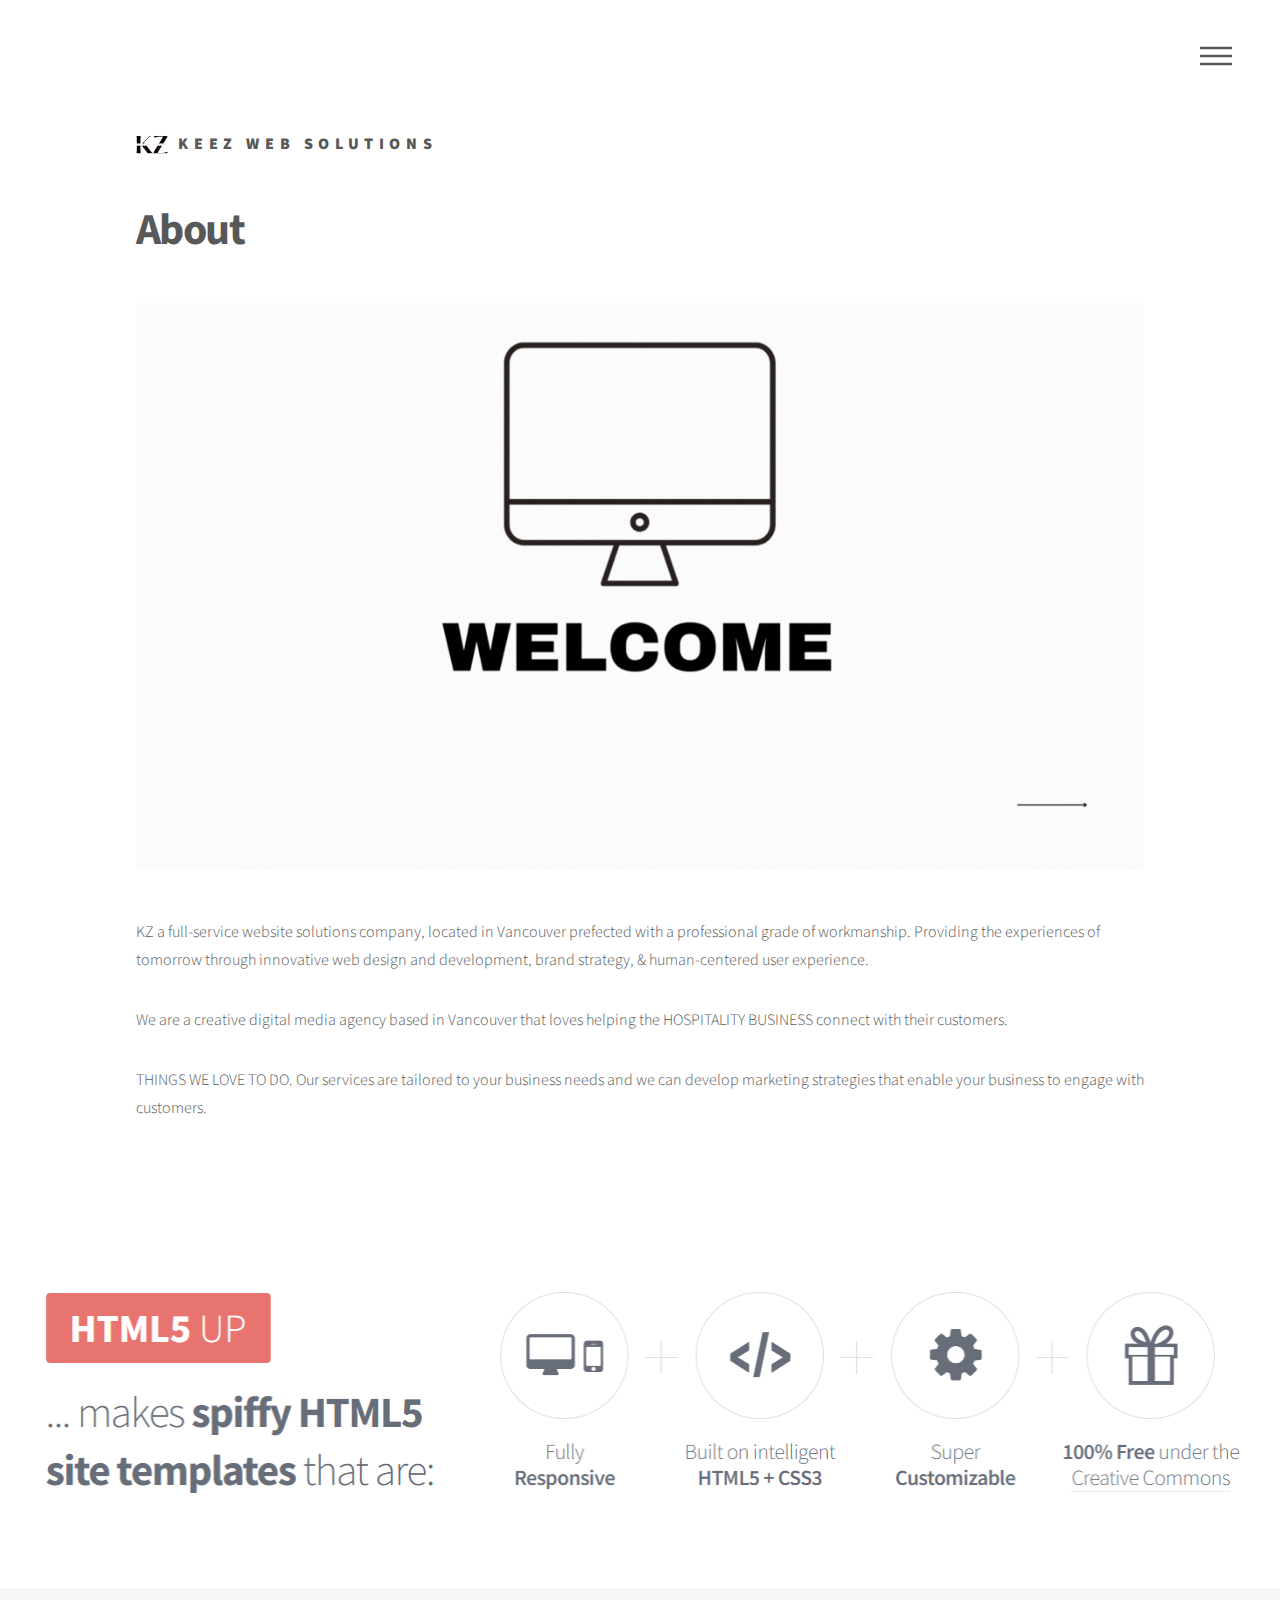
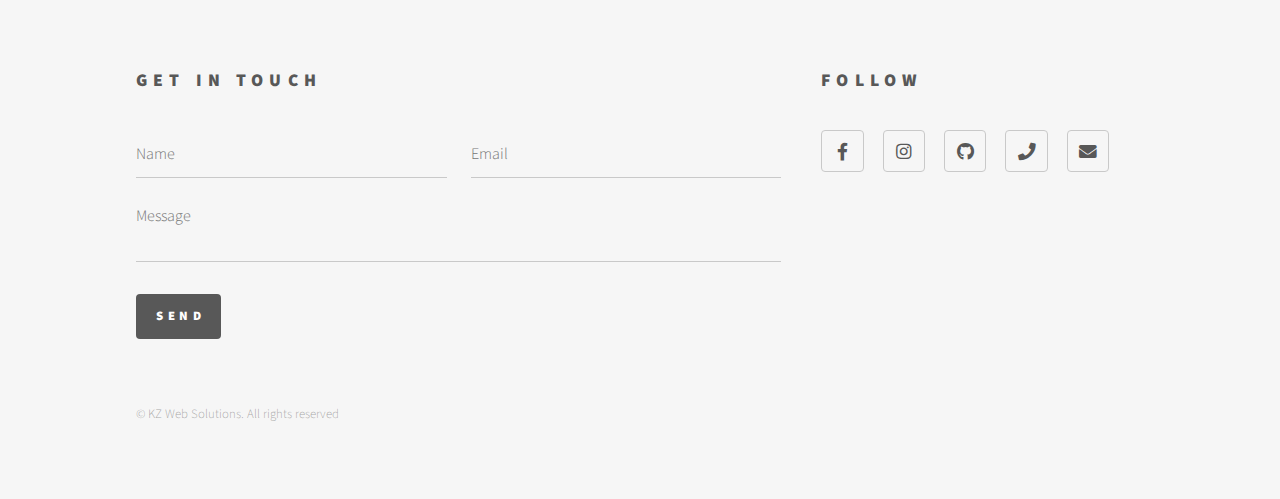
==== commit 91475b3e: "Add files via upload" ====
--- a/about.html
+++ b/about.html
@@ -60,7 +60,9 @@
 								 business to engage with customers.</p>
 						</div>
 					</div>
-
+<div class="mainn">
+	<span class="image mainn"><img src="images/html.PNG" alt="" /></span>
+</div>
 				<!-- Footer -->
 				<footer id="footer">
 					<div class="inner" id="contact">
--- a/assets/css/main.css
+++ b/assets/css/main.css
@@ -1,10 +1,10 @@
 @import url(fontawesome-all.min.css);
 @import url("https://fonts.googleapis.com/css?family=Source+Sans+Pro:300,700,900");
 
-/*
-	Phantom by HTML5 UP
-	html5up.net | @ajlkn
-	Free for personal and commercial use under the CCA 3.0 license (html5up.net/license)
+/*
+	Phantom by HTML5 UP
+	html5up.net | @ajlkn
+	Free for personal and commercial use under the CCA 3.0 license (html5up.net/license)
 */
 
 html, body, div, span, applet, object,
@@ -87,7 +87,11 @@
 		html, body {
 			min-width: 320px;
 		}
-
+		.htm{
+			width: 100%;
+			margin: auto;
+			
+		}
 	}
 
 	html {
@@ -2357,10 +2361,19 @@
 			margin: 0 0 3em 0;
 			width: 100%;
 		}
-
+		
 			.image.main img {
 				width: 100%;
 			}
+			.image.mainn {
+				display: block;
+				margin: 0 0 3em 0;
+				width: 100%;
+			}
+			
+				.image.mainn img {
+					width: 100%;
+				}
 
 			@media screen and (max-width: 736px) {
 
@@ -2705,29 +2718,7 @@
 						margin-bottom: 0;
 					}
 
-			.tiles article.style1 > .image:before {
-				background-color: #f2849e;
-			}
-
-			.tiles article.style2 > .image:before {
-				background-color: #7ecaf6;
-			}
-
-			.tiles article.style3 > .image:before {
-				background-color: #7bd0c1;
-			}
-
-			.tiles article.style4 > .image:before {
-				background-color: #c75b9b;
-			}
-
-			.tiles article.style5 > .image:before {
-				background-color: #ae85ca;
-			}
-
-			.tiles article.style6 > .image:before {
-				background-color: #8499e7;
-			}
+		
 
 			body:not(.is-touch) .tiles article:hover > .image {
 				-moz-transform: scale(1.1);
@@ -3153,6 +3144,9 @@
 	#main {
 		padding: 0em 0 6em 0 ;
 	}
+	#mainn {
+		padding: 0em 0 6em 0 ;
+	}
 
 		@media screen and (max-width: 736px) {
 
